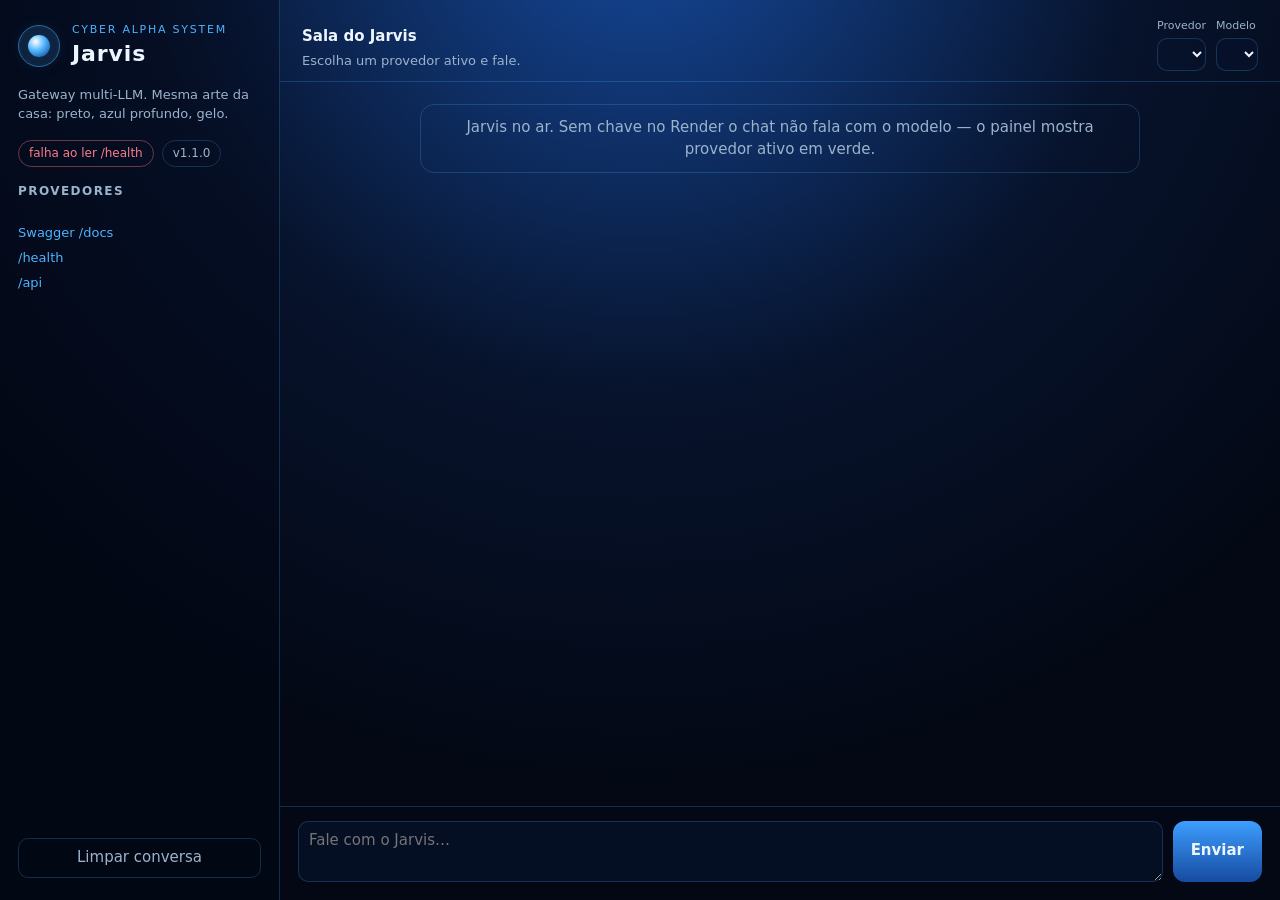
==== static/index.html @ 2ad321cd "Jarvis 1.1.0 — interface Cyber Alpha" ====
<!DOCTYPE html>
<html lang="pt-BR">
<head>
  <meta charset="utf-8">
  <meta name="viewport" content="width=device-width, initial-scale=1, viewport-fit=cover">
  <meta name="theme-color" content="#07132c">
  <title>Jarvis — Cyber Alpha System</title>
  <link rel="stylesheet" href="/static/app.css">
</head>
<body>
  <div class="bg"></div>
  <div class="app">
    <aside class="rail">
      <div class="brand">
        <div class="orb" aria-hidden="true">
          <span class="orb-core"></span>
          <span class="orb-ring"></span>
        </div>
        <div>
          <p class="brand-kicker">Cyber Alpha System</p>
          <h1>Jarvis</h1>
        </div>
      </div>
      <p class="tag">Gateway multi-LLM. Mesma arte da casa: preto, azul profundo, gelo.</p>
      <div class="badge-row">
        <span id="health-pill" class="pill warn">checando…</span>
        <span id="version-pill" class="pill">v1.1.0</span>
      </div>
      <section>
        <h2>Provedores</h2>
        <div id="provider-list" class="provider-list"></div>
      </section>
      <nav class="links">
        <a href="/docs">Swagger /docs</a>
        <a href="/health">/health</a>
        <a href="/api">/api</a>
      </nav>
      <button id="clear-btn" class="ghost" type="button">Limpar conversa</button>
    </aside>

    <main class="stage">
      <header class="top">
        <div>
          <p class="live-label">Sala do Jarvis</p>
          <p id="subtitle" class="sub">Escolha um provedor ativo e fale.</p>
        </div>
        <div class="controls">
          <label>
            Provedor
            <select id="provider"></select>
          </label>
          <label>
            Modelo
            <select id="model"></select>
          </label>
        </div>
      </header>
      <section id="thread" class="thread" aria-live="polite"></section>
      <form id="composer" class="composer">
        <textarea id="prompt" rows="2" placeholder="Fale com o Jarvis…" required></textarea>
        <button type="submit" id="send">Enviar</button>
      </form>
    </main>
  </div>
  <script src="/static/app.js"></script>
</body>
</html>
---- static/app.css ----
:root {
  --bg0: #030814;
  --bg1: #07132c;
  --blue: #164ba0;
  --volt: #4db3ff;
  --ice: #edf6ff;
  --muted: #9bb3cc;
  --line: rgba(77, 179, 255, 0.22);
  --card: rgba(7, 19, 44, 0.72);
  --ok: #5ee0b5;
  --warn: #ffb454;
  --bad: #ff7b8a;
}

* { box-sizing: border-box; }
html, body { margin: 0; height: 100%; }
body {
  font: 15px/1.45 "Segoe UI", system-ui, sans-serif;
  color: var(--ice);
  background: var(--bg0);
}

.bg {
  position: fixed;
  inset: 0;
  background:
    radial-gradient(circle at 50% -12%, #164ba0, #07132c 42%, #030814 75%);
  z-index: 0;
}

.app {
  position: relative;
  z-index: 1;
  min-height: 100%;
  display: grid;
  grid-template-columns: 280px 1fr;
}

.rail {
  padding: 22px 18px;
  border-right: 1px solid var(--line);
  background: rgba(3, 8, 20, 0.35);
  display: flex;
  flex-direction: column;
  gap: 16px;
}

.brand { display: flex; gap: 12px; align-items: center; }
.brand h1 { margin: 0; font-size: 22px; letter-spacing: 0.04em; }
.brand-kicker {
  margin: 0;
  font-size: 11px;
  letter-spacing: 0.16em;
  text-transform: uppercase;
  color: var(--volt);
}

.orb {
  width: 42px; height: 42px; position: relative;
}
.orb-core {
  position: absolute; inset: 10px;
  border-radius: 50%;
  background: radial-gradient(circle at 35% 30%, #fff, var(--volt) 45%, #0a3a7a);
  box-shadow: 0 0 18px rgba(77, 179, 255, 0.55);
}
.orb-ring {
  position: absolute; inset: 0;
  border-radius: 50%;
  border: 1px solid rgba(77, 179, 255, 0.55);
  box-shadow: inset 0 0 10px rgba(77, 179, 255, 0.25);
}

.tag { margin: 0; color: var(--muted); font-size: 13px; }

.badge-row, .provider-list { display: flex; flex-wrap: wrap; gap: 8px; }
.pill {
  border: 1px solid var(--line);
  border-radius: 999px;
  padding: 4px 10px;
  font-size: 12px;
  color: var(--muted);
}
.pill.ok { color: var(--ok); border-color: rgba(94, 224, 181, 0.4); }
.pill.warn { color: var(--warn); border-color: rgba(255, 180, 84, 0.4); }
.pill.bad { color: var(--bad); border-color: rgba(255, 123, 138, 0.4); }
.pill.off { opacity: 0.45; }

h2 { margin: 0 0 8px; font-size: 12px; letter-spacing: 0.12em; text-transform: uppercase; color: var(--muted); }

.links { display: flex; flex-direction: column; gap: 6px; }
.links a { color: var(--volt); text-decoration: none; font-size: 13px; }
.ghost {
  margin-top: auto;
  background: transparent;
  color: var(--muted);
  border: 1px solid var(--line);
  border-radius: 10px;
  padding: 8px 10px;
  cursor: pointer;
}

.stage {
  display: flex;
  flex-direction: column;
  min-height: 100vh;
}

.top {
  padding: 18px 22px 10px;
  display: flex;
  justify-content: space-between;
  gap: 16px;
  align-items: end;
  border-bottom: 1px solid var(--line);
}
.live-label { margin: 0; font-weight: 600; }
.sub { margin: 4px 0 0; color: var(--muted); font-size: 13px; }
.controls { display: flex; gap: 10px; }
.controls label { font-size: 11px; color: var(--muted); display: flex; flex-direction: column; gap: 4px; }
select, textarea, button {
  font: inherit;
  color: var(--ice);
}
select, textarea {
  background: var(--card);
  border: 1px solid var(--line);
  border-radius: 10px;
  padding: 8px 10px;
}

.thread {
  flex: 1;
  overflow: auto;
  padding: 22px;
  display: flex;
  flex-direction: column;
  gap: 14px;
}

.msg {
  max-width: min(720px, 92%);
  padding: 12px 14px;
  border-radius: 14px;
  border: 1px solid var(--line);
  background: var(--card);
  white-space: pre-wrap;
}
.msg.user {
  align-self: flex-end;
  background: rgba(22, 75, 160, 0.35);
}
.msg.jarvis { align-self: flex-start; }
.msg .meta { display: block; font-size: 11px; color: var(--muted); margin-bottom: 6px; }
.msg.system { align-self: center; text-align: center; color: var(--muted); background: transparent; }

.composer {
  display: grid;
  grid-template-columns: 1fr auto;
  gap: 10px;
  padding: 14px 18px 18px;
  border-top: 1px solid var(--line);
}
.composer button {
  background: linear-gradient(180deg, #3d9eff, #164ba0);
  border: 0;
  border-radius: 12px;
  padding: 0 18px;
  cursor: pointer;
  font-weight: 600;
}
.composer button:disabled { opacity: 0.5; cursor: wait; }

@media (max-width: 820px) {
  .app { grid-template-columns: 1fr; }
  .rail { border-right: 0; border-bottom: 1px solid var(--line); }
  .stage { min-height: auto; }
  .top { flex-direction: column; align-items: stretch; }
}
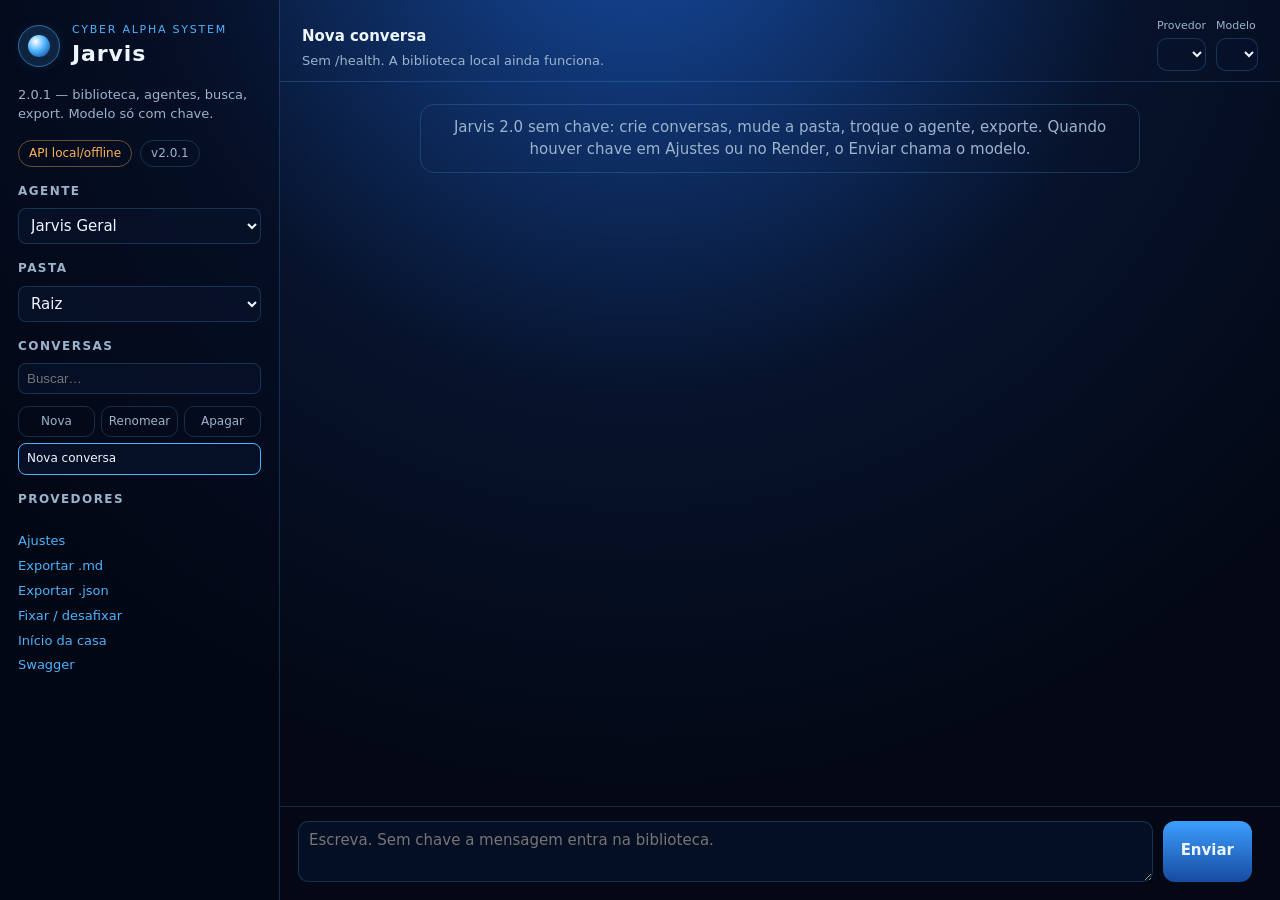
==== commit 2fabafd0: "Jarvis 2.1.1 — hub, sala, ORBI, NEXUS" ====
--- a/static/index.html
+++ b/static/index.html
@@ -4,63 +4,95 @@
   <meta charset="utf-8">
   <meta name="viewport" content="width=device-width, initial-scale=1, viewport-fit=cover">
   <meta name="theme-color" content="#07132c">
-  <title>Jarvis — Cyber Alpha System</title>
+  <meta name="description" content="Jarvis 2 — Cyber Alpha System">
+  <title>Jarvis 2.0 — Cyber Alpha System</title>
+  <link rel="manifest" href="/static/manifest.webmanifest">
+  <link rel="icon" href="/static/icon.svg">
   <link rel="stylesheet" href="/static/app.css">
 </head>
 <body>
   <div class="bg"></div>
   <div class="app">
-    <aside class="rail">
+    <aside class="rail" id="rail">
       <div class="brand">
-        <div class="orb" aria-hidden="true">
-          <span class="orb-core"></span>
-          <span class="orb-ring"></span>
-        </div>
+        <div class="orb" aria-hidden="true"><span class="orb-core"></span><span class="orb-ring"></span></div>
         <div>
           <p class="brand-kicker">Cyber Alpha System</p>
           <h1>Jarvis</h1>
         </div>
       </div>
-      <p class="tag">Gateway multi-LLM. Mesma arte da casa: preto, azul profundo, gelo.</p>
+      <p class="tag">2.0.1 — biblioteca, agentes, busca, export. Modelo só com chave.</p>
       <div class="badge-row">
         <span id="health-pill" class="pill warn">checando…</span>
-        <span id="version-pill" class="pill">v1.1.0</span>
+        <span id="version-pill" class="pill">v2.0.1</span>
       </div>
+      <section>
+        <h2>Agente</h2>
+        <select id="agent"></select>
+      </section>
+      <section>
+        <h2>Pasta</h2>
+        <select id="folder"></select>
+      </section>
+      <section>
+        <h2>Conversas</h2>
+        <input id="search" type="search" placeholder="Buscar…">
+        <div class="row-btns">
+          <button id="new-chat" class="ghost" type="button">Nova</button>
+          <button id="rename-chat" class="ghost" type="button">Renomear</button>
+          <button id="del-chat" class="ghost" type="button">Apagar</button>
+        </div>
+        <div id="conv-list" class="conv-list"></div>
+      </section>
       <section>
         <h2>Provedores</h2>
         <div id="provider-list" class="provider-list"></div>
       </section>
       <nav class="links">
-        <a href="/docs">Swagger /docs</a>
-        <a href="/health">/health</a>
-        <a href="/api">/api</a>
+        <button id="open-settings" class="linkish" type="button">Ajustes</button>
+        <button id="export-md" class="linkish" type="button">Exportar .md</button>
+        <button id="export-json" class="linkish" type="button">Exportar .json</button>
+        <button id="pin-chat" class="linkish" type="button">Fixar / desafixar</button>
+        <a href="/">Início da casa</a>
+        <a href="/docs">Swagger</a>
       </nav>
-      <button id="clear-btn" class="ghost" type="button">Limpar conversa</button>
     </aside>
-
     <main class="stage">
       <header class="top">
+        <button id="menu" class="ghost menu-btn" type="button">Menu</button>
         <div>
-          <p class="live-label">Sala do Jarvis</p>
-          <p id="subtitle" class="sub">Escolha um provedor ativo e fale.</p>
+          <p class="live-label" id="conv-title">Sala do Jarvis</p>
+          <p id="subtitle" class="sub">Aprimorado: busca, pin, export JSON, menu no celular.</p>
         </div>
         <div class="controls">
-          <label>
-            Provedor
-            <select id="provider"></select>
-          </label>
-          <label>
-            Modelo
-            <select id="model"></select>
-          </label>
+          <label>Provedor <select id="provider"></select></label>
+          <label>Modelo <select id="model"></select></label>
         </div>
       </header>
-      <section id="thread" class="thread" aria-live="polite"></section>
+      <section id="thread" class="thread"></section>
       <form id="composer" class="composer">
-        <textarea id="prompt" rows="2" placeholder="Fale com o Jarvis…" required></textarea>
+        <textarea id="prompt" rows="2" placeholder="Escreva. Sem chave a mensagem entra na biblioteca."></textarea>
         <button type="submit" id="send">Enviar</button>
+        <button type="button" id="stop" class="ghost hidden">Parar</button>
       </form>
     </main>
+  </div>
+  <div id="settings" class="modal hidden">
+    <div class="modal-card">
+      <h2>Ajustes</h2>
+      <p class="hint">Chave opcional, só neste navegador. Nunca neste chat comigo e nunca no GitHub.</p>
+      <label>OpenRouter <input id="key-openrouter" type="password" autocomplete="off"></label>
+      <label>Groq <input id="key-groq" type="password" autocomplete="off"></label>
+      <label>Gemini <input id="key-gemini" type="password" autocomplete="off"></label>
+      <label>OpenAI <input id="key-openai" type="password" autocomplete="off"></label>
+      <label>Temperatura <input id="temp" type="number" min="0" max="2" step="0.1" value="0.7"></label>
+      <p id="key-status" class="hint"></p>
+      <div class="modal-actions">
+        <button type="button" id="test-key">Testar se houver chave</button>
+        <button type="button" id="save-settings">Salvar</button>
+        <button type="button" id="close-settings" class="ghost">Fechar</button>
+      </div>
+    </div>
   </div>
   <script src="/static/app.js"></script>
 </body>
--- a/static/app.css
+++ b/static/app.css
@@ -156,7 +156,7 @@
 
 .composer {
   display: grid;
-  grid-template-columns: 1fr auto;
+  grid-template-columns: 1fr auto auto;
   gap: 10px;
   padding: 14px 18px 18px;
   border-top: 1px solid var(--line);
@@ -170,6 +170,43 @@
   font-weight: 600;
 }
 .composer button:disabled { opacity: 0.5; cursor: wait; }
+.hidden { display: none !important; }
+.linkish {
+  background: none; border: 0; color: var(--volt); text-align: left;
+  padding: 0; cursor: pointer; font: inherit; font-size: 13px;
+}
+.conv-list { display: flex; flex-direction: column; gap: 6px; max-height: 28vh; overflow: auto; }
+.conv-item {
+  text-align: left; background: var(--card); color: var(--ice);
+  border: 1px solid var(--line); border-radius: 8px; padding: 6px 8px;
+  cursor: pointer; font-size: 12px;
+}
+.conv-item.on { border-color: var(--volt); }
+.msg { white-space: normal; }
+.msg pre {
+  overflow: auto; background: #02060f; padding: 8px; border-radius: 8px;
+}
+.msg code { font-family: ui-monospace, Consolas, monospace; font-size: 13px; }
+.modal {
+  position: fixed; inset: 0; z-index: 20;
+  background: rgba(3, 8, 20, 0.72);
+  display: grid; place-items: center; padding: 16px;
+}
+.modal-card {
+  width: min(520px, 100%);
+  background: #07132c;
+  border: 1px solid var(--line);
+  border-radius: 16px;
+  padding: 18px;
+  display: flex; flex-direction: column; gap: 10px;
+}
+.modal-card label { display: flex; flex-direction: column; gap: 4px; font-size: 12px; color: var(--muted); }
+.modal-card input {
+  background: var(--card); border: 1px solid var(--line); color: var(--ice);
+  border-radius: 8px; padding: 8px;
+}
+.modal-actions { display: flex; flex-wrap: wrap; gap: 8px; }
+.hint { color: var(--muted); font-size: 12px; margin: 0; }
 
 @media (max-width: 820px) {
   .app { grid-template-columns: 1fr; }
@@ -177,3 +214,31 @@
   .stage { min-height: auto; }
   .top { flex-direction: column; align-items: stretch; }
 }
+
+.rail select {
+  width: 100%;
+  background: var(--card);
+  border: 1px solid var(--line);
+  color: var(--ice);
+  border-radius: 8px;
+  padding: 7px 8px;
+}
+
+.row-btns { display: flex; gap: 6px; margin: 6px 0; }
+.row-btns .ghost { flex: 1; padding: 6px 4px; font-size: 12px; }
+#search {
+  width: 100%; margin-bottom: 6px;
+  background: var(--card); border: 1px solid var(--line); color: var(--ice);
+  border-radius: 8px; padding: 7px 8px;
+}
+.menu-btn { display: none; }
+.conv-item.pin::before { content: "📌 "; }
+@media (max-width: 820px) {
+  .menu-btn { display: inline-block; }
+  .rail {
+    position: fixed; z-index: 8; inset: 0 auto 0 0; width: min(86vw, 320px);
+    transform: translateX(-105%); transition: transform .2s ease;
+    background: #07132c;
+  }
+  .rail.open { transform: none; }
+}
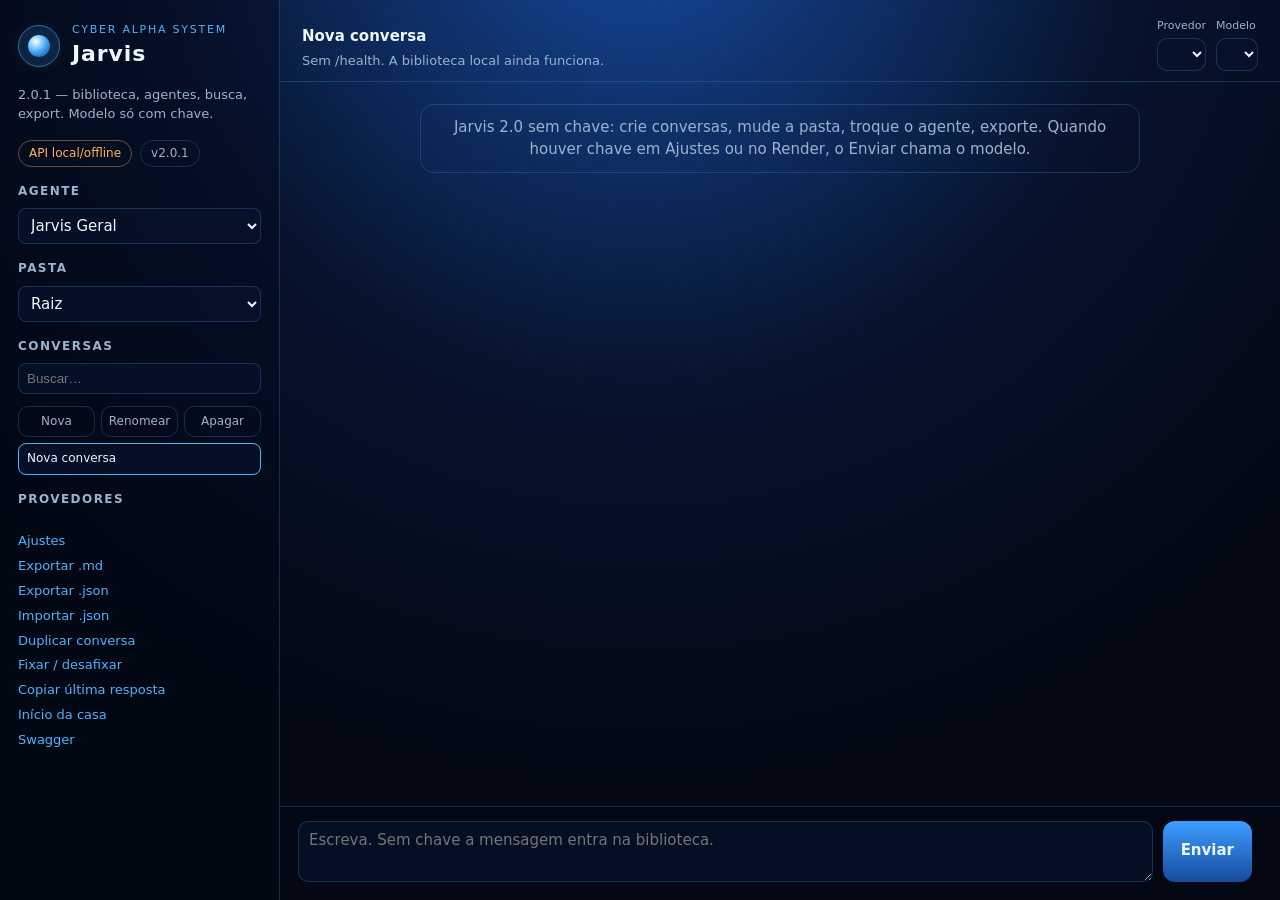
==== commit ed003b38: "Jarvis 2.5.0 — NEXUS mesa, ORBI banco, changelog" ====
--- a/static/index.html
+++ b/static/index.html
@@ -52,7 +52,11 @@
         <button id="open-settings" class="linkish" type="button">Ajustes</button>
         <button id="export-md" class="linkish" type="button">Exportar .md</button>
         <button id="export-json" class="linkish" type="button">Exportar .json</button>
+        <button id="import-json" class="linkish" type="button">Importar .json</button>
+        <input id="import-file" type="file" accept="application/json" hidden>
+        <button id="dup-chat" class="linkish" type="button">Duplicar conversa</button>
         <button id="pin-chat" class="linkish" type="button">Fixar / desafixar</button>
+        <button id="copy-last" class="linkish" type="button">Copiar última resposta</button>
         <a href="/">Início da casa</a>
         <a href="/docs">Swagger</a>
       </nav>
@@ -79,17 +83,41 @@
   </div>
   <div id="settings" class="modal hidden">
     <div class="modal-card">
-      <h2>Ajustes</h2>
-      <p class="hint">Chave opcional, só neste navegador. Nunca neste chat comigo e nunca no GitHub.</p>
-      <label>OpenRouter <input id="key-openrouter" type="password" autocomplete="off"></label>
-      <label>Groq <input id="key-groq" type="password" autocomplete="off"></label>
-      <label>Gemini <input id="key-gemini" type="password" autocomplete="off"></label>
-      <label>OpenAI <input id="key-openai" type="password" autocomplete="off"></label>
+      <h2>Chaves API</h2>
+      <p class="hint">Cola aqui. Fica só neste navegador. Sem aspas. Não manda no chat nem no GitHub.</p>
+      <div class="key-row" data-prov="openrouter">
+        <label>OpenRouter <small>sk-or-…</small>
+          <input id="key-openrouter" type="password" autocomplete="off" spellcheck="false" placeholder="sk-or-v1-…">
+        </label>
+        <button type="button" class="ghost tog">ver</button>
+        <button type="button" class="ghost tst">testar</button>
+      </div>
+      <div class="key-row" data-prov="groq">
+        <label>Groq <small>gsk_…</small>
+          <input id="key-groq" type="password" autocomplete="off" spellcheck="false" placeholder="gsk_…">
+        </label>
+        <button type="button" class="ghost tog">ver</button>
+        <button type="button" class="ghost tst">testar</button>
+      </div>
+      <div class="key-row" data-prov="gemini">
+        <label>Gemini <small>AIza…</small>
+          <input id="key-gemini" type="password" autocomplete="off" spellcheck="false" placeholder="AIza…">
+        </label>
+        <button type="button" class="ghost tog">ver</button>
+        <button type="button" class="ghost tst">testar</button>
+      </div>
+      <div class="key-row" data-prov="openai">
+        <label>OpenAI <small>sk-…</small>
+          <input id="key-openai" type="password" autocomplete="off" spellcheck="false" placeholder="sk-…">
+        </label>
+        <button type="button" class="ghost tog">ver</button>
+        <button type="button" class="ghost tst">testar</button>
+      </div>
       <label>Temperatura <input id="temp" type="number" min="0" max="2" step="0.1" value="0.7"></label>
       <p id="key-status" class="hint"></p>
       <div class="modal-actions">
-        <button type="button" id="test-key">Testar se houver chave</button>
-        <button type="button" id="save-settings">Salvar</button>
+        <button type="button" id="save-settings">Salvar chaves</button>
+        <button type="button" id="clear-keys" class="ghost">Apagar chaves deste browser</button>
         <button type="button" id="close-settings" class="ghost">Fechar</button>
       </div>
     </div>
--- a/static/app.css
+++ b/static/app.css
@@ -242,3 +242,12 @@
   }
   .rail.open { transform: none; }
 }
+
+.key-row {
+  display: grid;
+  grid-template-columns: 1fr auto auto;
+  gap: 6px;
+  align-items: end;
+}
+.key-row label small { color: var(--muted); font-weight: 400; }
+.key-row input { letter-spacing: 0.04em; }
